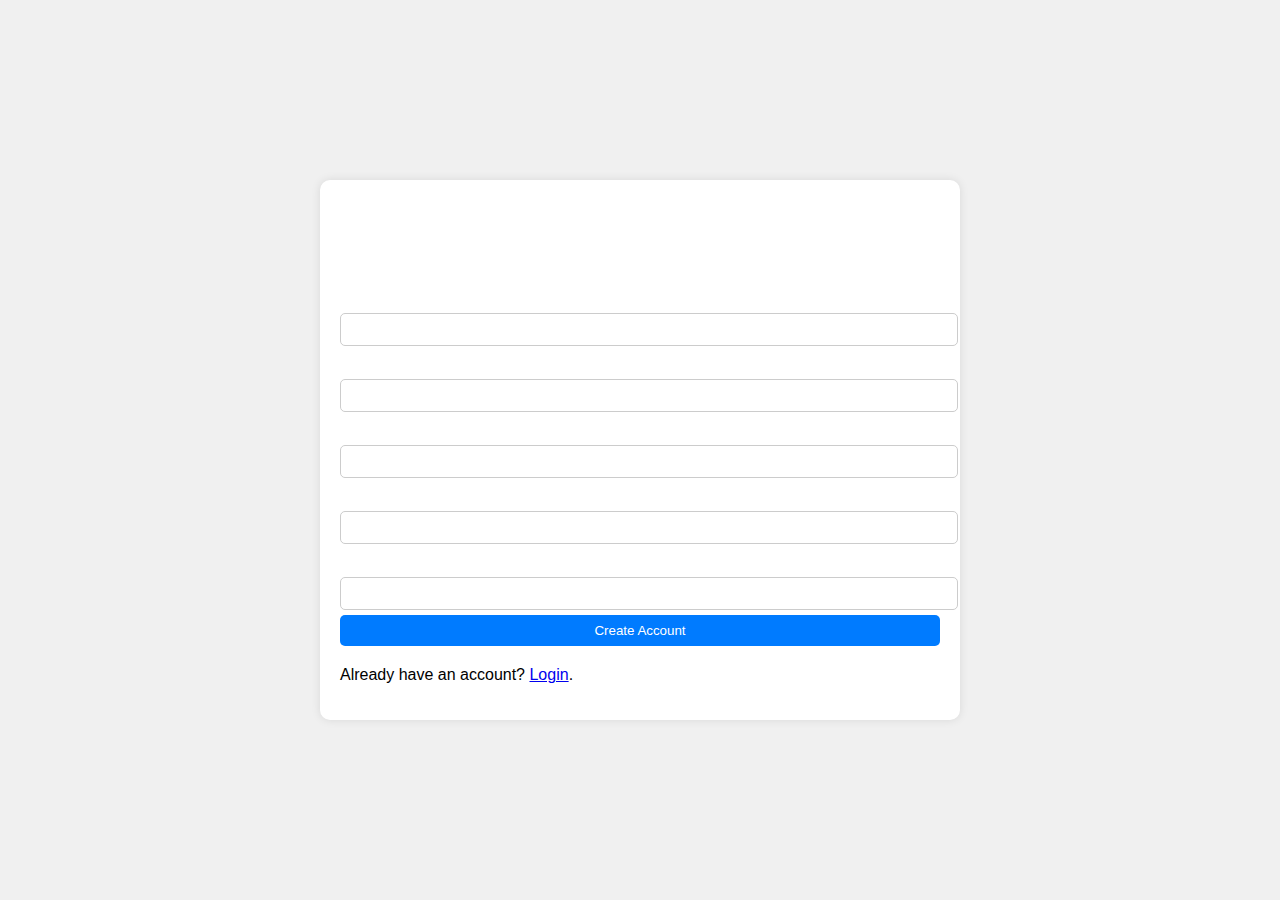
==== create-account.html @ d7d62049 "Create create-account.html" ====
<!DOCTYPE html>
<html lang="en">
<head>
    <meta charset="UTF-8">
    <meta name="viewport" content="width=device-width, initial-scale=1.0">
    <title>Create Account</title>
    <link rel="stylesheet" href="styles.css">
</head>
<body>
    <div class="container">
        <h1>Create Account</h1>
        <form id="create-account-form">
            <label for="firstName">First Name:</label>
            <input type="text" id="firstName" required>
            <label for="lastName">Last Name:</label>
            <input type="text" id="lastName" required>
            <label for="email">Email:</label>
            <input type="email" id="email" required>
            <label for="phone">Phone Number:</label>
            <input type="tel" id="phone" required>
            <label for="zipCode">Zip Code:</label>
            <input type="text" id="zipCode" required>
            <button type="submit">Create Account</button>
        </form>
        <p>Already have an account? <a href="login.html">Login</a>.</p>
    </div>
    <script src="scripts.js"></script>
</body>
</html>
---- styles.css ----
body {
    font-family: Arial, sans-serif;
    background-color: #000;
    margin: 0;
    padding: 0;
    display: flex;
    justify-content: center;
    align-items: center;
    height: 100vh;
    background-image: url('https://www.transparenttextures.com/patterns/stardust.png'); /* Galactic background pattern */
}

.container {
    background-color: rgba(255, 255, 255, 0.9); /* Semi-transparent white background */
    padding: 20px;
    border-radius: 10px;
    box-shadow: 0 0 10px rgba(255, 255, 255, 0.3); /* White box shadow with transparency */
    max-width: 500px;
    width: 100%;
}

h1, h2 {
    text-align: center;
    color: #fff; /* White text color */
}

form {
    display: flex;
    flex-direction: column;
    margin-bottom: 20px;
}

label {
    margin-top: 10px;
    color: #fff; /* White text color */
}

input, textarea {
    padding: 8px;
    margin-top: 5px;
    border: 1px solid #ccc;
    border-radius: 5px;
}

button {
    margin-top: 20px;
    padding: 10px 20px; /* Increased padding */
    background-color: #007bff;
    color: #fff;
    border: none;
    border-radius: 5px;
    cursor: pointer;
    align-self: center; /* Center button horizontally */
}

button:hover {
    background-color: #0056b3;
}

#blockchain-output {
    margin-top: 20px;
    padding: 10px;
    background-color: rgba(255, 255, 255, 0.7); /* Semi-transparent white background */
    border-radius: 5px;
    word-break: break-word;
}

#wallet-keys {
    margin-top: 20px;
    display: flex;
    flex-direction: column;
    align-items: center; /* Center contents horizontally */
}

#wallet-keys p {
    word-break: break-all;
    margin: 10px 0;
    color: #fff; /* White text color */
}

/* Global styles */
body {
    font-family: Arial, sans-serif;
    margin: 0;
    padding: 0;
    background-color: #f0f0f0;
}

.container {
    max-width: 600px;
    margin: 20px auto;
    padding: 20px;
    background-color: #fff;
    border-radius: 10px;
    box-shadow: 0 0 10px rgba(0, 0, 0, 0.1);
}

h1, h2 {
    text-align: center;
}

/* Form styles */
form {
    margin-bottom: 20px;
}

label {
    display: block;
    margin-top: 10px;
}

input[type="text"],
input[type="email"],
input[type="tel"],
input[type="password"],
input[type="number"],
textarea,
button {
    width: 100%;
    padding: 8px;
    margin-top: 5px;
    border: 1 px solid #ccc;
    border-radius: 5px;
}

button {
    background-color: #007bff;
    color: #fff;
    border: none;
    border-radius: 5px;
    cursor: pointer;
}

button:hover {
    background-color: #0056b3;
}

/* Wallet info styles */
#wallet-info {
    margin-bottom: 20px;
}

#wallet-info p {
    word-break: break-all;
}

/* Transaction history styles */
#transaction-history {
    margin-bottom: 20px;
}

#transaction-history p {
    /* Style transaction history entries */
}

/* Logout link styles */
#logout-link {
    text-align: center;
    margin-top: 20px;
}

#logout-link a {
    color: #007bff;
    text-decoration: none;
}

#logout-link a:hover {
    text-decoration: underline;
}
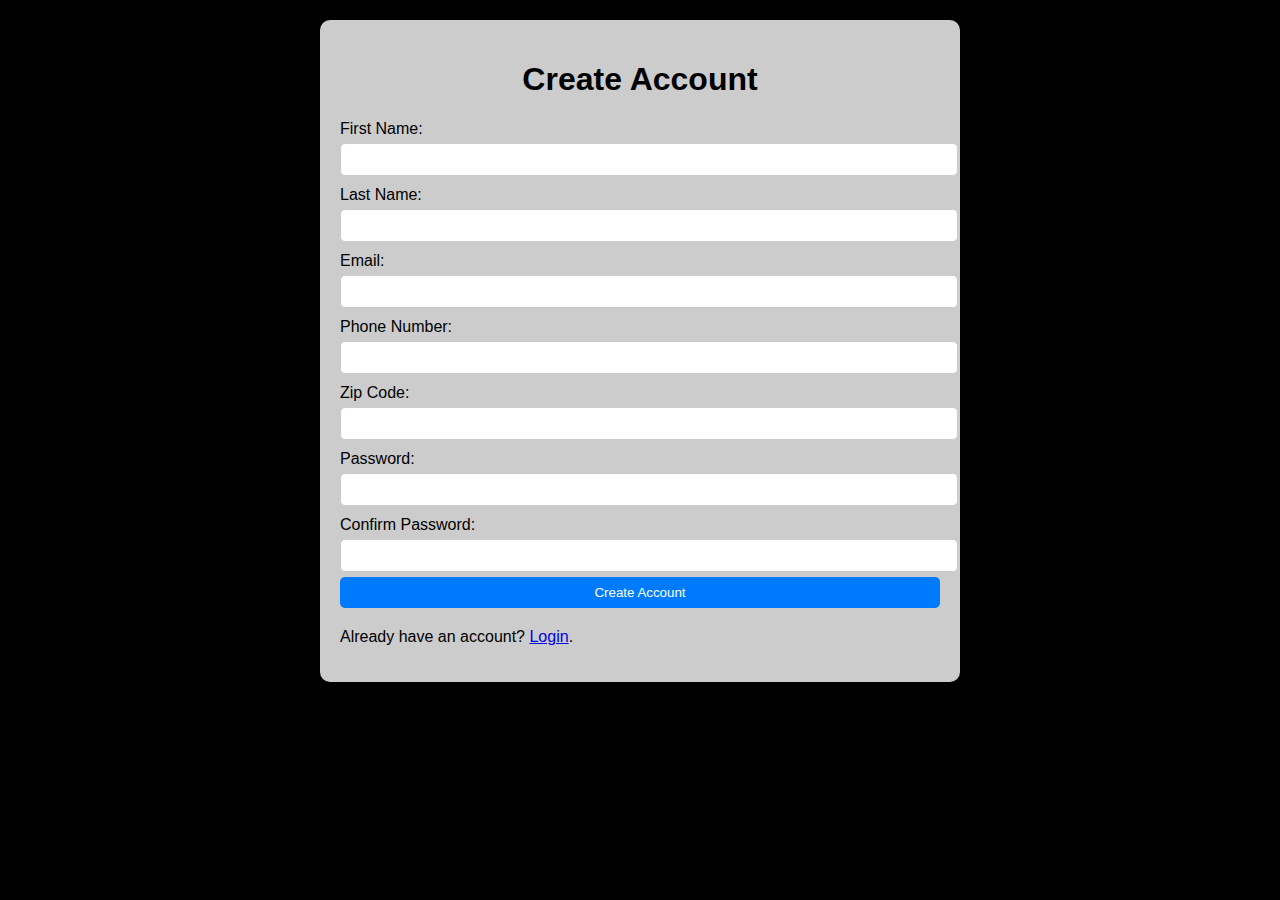
==== commit 9f4b18f0: "Update create-account.html" ====
--- a/create-account.html
+++ b/create-account.html
@@ -20,6 +20,10 @@
             <input type="tel" id="phone" required>
             <label for="zipCode">Zip Code:</label>
             <input type="text" id="zipCode" required>
+            <label for="password">Password:</label>
+            <input type="password" id="password" name="password" required>
+            <label for="confirm-password">Confirm Password:</label>
+            <input type="password" id="confirm-password" name="confirm-password" required>
             <button type="submit">Create Account</button>
         </form>
         <p>Already have an account? <a href="login.html">Login</a>.</p>
--- a/styles.css
+++ b/styles.css
@@ -1,96 +1,22 @@
-body {
-    font-family: Arial, sans-serif;
-    background-color: #000;
-    margin: 0;
-    padding: 0;
-    display: flex;
-    justify-content: center;
-    align-items: center;
-    height: 100vh;
-    background-image: url('https://www.transparenttextures.com/patterns/stardust.png'); /* Galactic background pattern */
-}
-
-.container {
-    background-color: rgba(255, 255, 255, 0.9); /* Semi-transparent white background */
-    padding: 20px;
-    border-radius: 10px;
-    box-shadow: 0 0 10px rgba(255, 255, 255, 0.3); /* White box shadow with transparency */
-    max-width: 500px;
-    width: 100%;
-}
-
-h1, h2 {
-    text-align: center;
-    color: #fff; /* White text color */
-}
-
-form {
-    display: flex;
-    flex-direction: column;
-    margin-bottom: 20px;
-}
-
-label {
-    margin-top: 10px;
-    color: #fff; /* White text color */
-}
-
-input, textarea {
-    padding: 8px;
-    margin-top: 5px;
-    border: 1px solid #ccc;
-    border-radius: 5px;
-}
-
-button {
-    margin-top: 20px;
-    padding: 10px 20px; /* Increased padding */
-    background-color: #007bff;
-    color: #fff;
-    border: none;
-    border-radius: 5px;
-    cursor: pointer;
-    align-self: center; /* Center button horizontally */
-}
-
-button:hover {
-    background-color: #0056b3;
-}
-
-#blockchain-output {
-    margin-top: 20px;
-    padding: 10px;
-    background-color: rgba(255, 255, 255, 0.7); /* Semi-transparent white background */
-    border-radius: 5px;
-    word-break: break-word;
-}
-
-#wallet-keys {
-    margin-top: 20px;
-    display: flex;
-    flex-direction: column;
-    align-items: center; /* Center contents horizontally */
-}
-
-#wallet-keys p {
-    word-break: break-all;
-    margin: 10px 0;
-    color: #fff; /* White text color */
-}
-
 /* Global styles */
 body {
     font-family: Arial, sans-serif;
     margin: 0;
     padding: 0;
-    background-color: #f0f0f0;
+    overflow: hidden; /* Prevent scrolling */
+    background-color: #000;
+    background-image: url('<iframe src="https://giphy.com/embed/Rpg08oZ3MzkdOWjm8c" width="480" height="270" frameBorder="0" class="giphy-embed" allowFullScreen></iframe><p><a href="https://giphy.com/gifs/space-galactic-galaxies-Rpg08oZ3MzkdOWjm8c">via GIPHY</a></p>'); /* Add video embed link */
+    background-size: cover; /* Cover the entire viewport */
+    background-position: center; /* Center the background image */
+    animation: none; /* Remove background travel animation */
 }
 
+/* Container styles */
 .container {
     max-width: 600px;
     margin: 20px auto;
     padding: 20px;
-    background-color: #fff;
+    background-color: rgba(255, 255, 255, 0.8); /* Semi-transparent white */
     border-radius: 10px;
     box-shadow: 0 0 10px rgba(0, 0, 0, 0.1);
 }
@@ -119,7 +45,7 @@
     width: 100%;
     padding: 8px;
     margin-top: 5px;
-    border: 1 px solid #ccc;
+    border: 1px solid #ccc; /* Fix typo in border property */
     border-radius: 5px;
 }
 
@@ -167,3 +93,28 @@
 #logout-link a:hover {
     text-decoration: underline;
 }
+
+/* Button styles */
+.buttons {
+    display: flex;
+    justify-content: center;
+    margin-top: 20px;
+}
+
+.buttons a {
+    margin: 0 10px; /* Adjust spacing between buttons */
+}
+
+.buttons button {
+    padding: 10px 20px; /* Adjust button padding */
+    background-color: rgba(255, 255, 255, 0.3); /* Semi-transparent white */
+    color: #fff;
+    border: none;
+    border-radius: 5px;
+    cursor: pointer;
+    transition: background-color 0.3s ease; /* Add smooth transition on hover */
+}
+
+.buttons button:hover {
+    background-color: rgba(255, 255, 255, 0.5); /* Lighter semi-transparent white on hover */
+}
